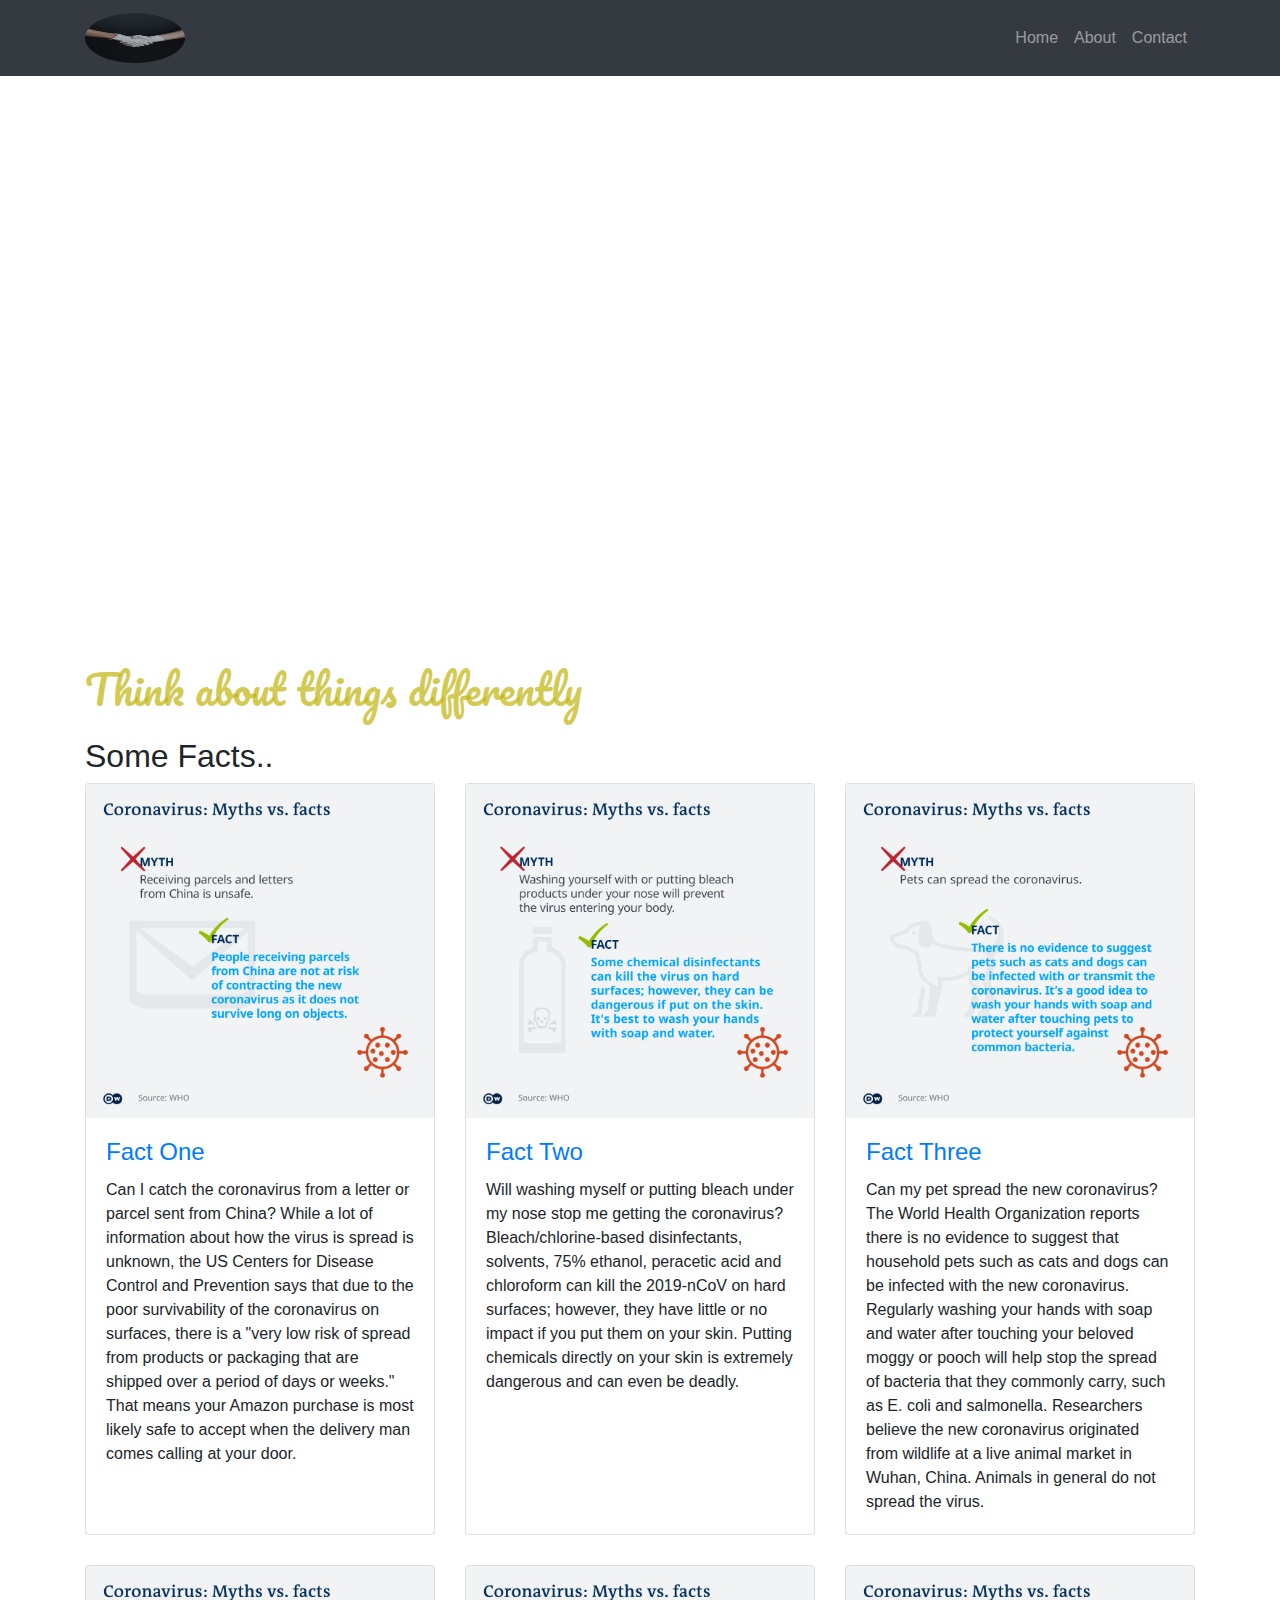
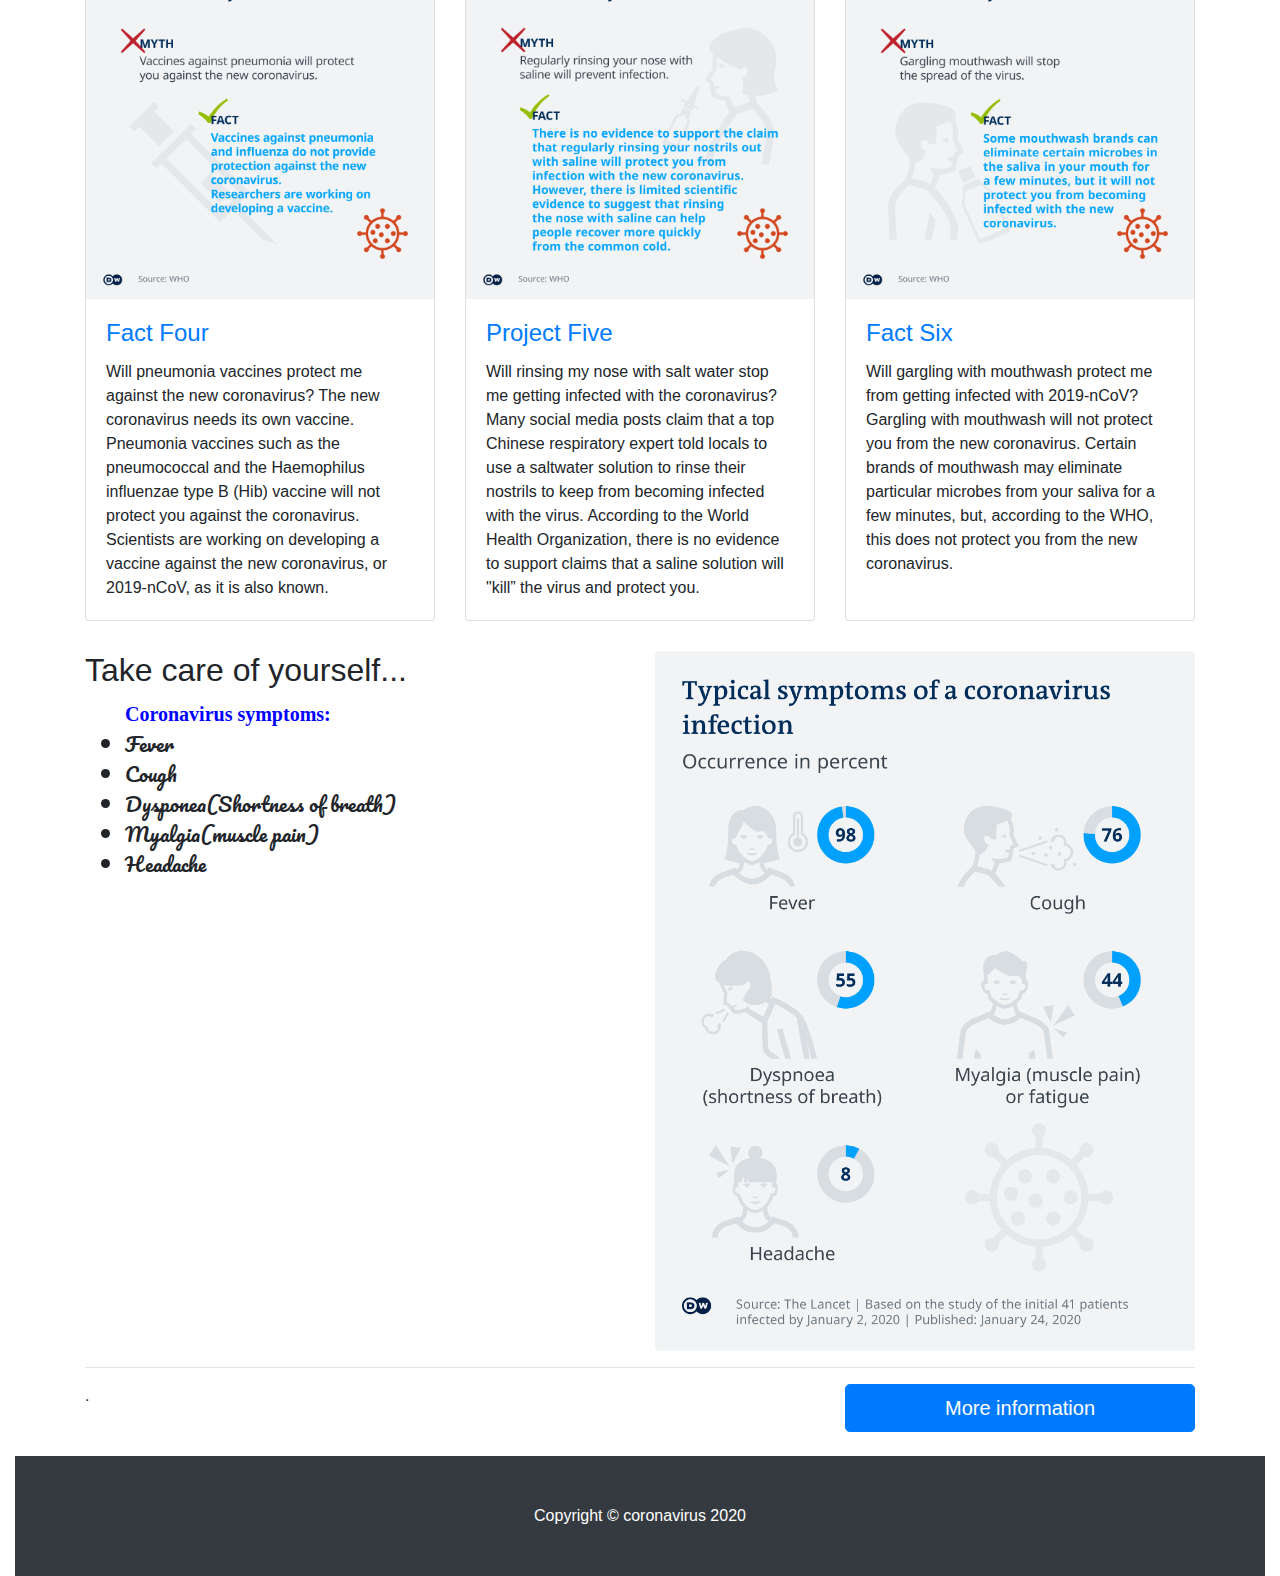
==== index.html @ 4cb21ace "first commit" ====
<!DOCTYPE html>
<html lang="en">

<head>

  <meta charset="utf-8">
  <meta name="viewport" content="width=device-width, initial-scale=1, shrink-to-fit=no">
  <meta name="description" content="">
  <meta name="author" content="">
  <link href="https://fonts.googleapis.com/css2?family=Pacifico&display=swap" rel="stylesheet">
  <title>My Site about Corona virus</title>
  <link rel="stylesheet" href="index.css">
  <link rel="stylesheet" href="https://stackpath.bootstrapcdn.com/bootstrap/4.4.1/css/bootstrap.min.css"
    integrity="sha384-Vkoo8x4CGsO3+Hhxv8T/Q5PaXtkKtu6ug5TOeNV6gBiFeWPGFN9MuhOf23Q9Ifjh" crossorigin="anonymous">

  <!-- Bootstrap core CSS -->
  <link href="vendor/bootstrap/css/bootstrap.min.css" rel="stylesheet">

  <!-- Custom styles for this template -->
  <link href="css/modern-business.css" rel="stylesheet">
  <link rel="stylesheet" href="index.css">
</head>

<body>
  <div class="container-fluid">

    <!-- Navigation -->
    <nav class="navbar fixed-top navbar-expand-lg navbar-dark bg-dark fixed-top">
      <div class="container">
        <a class="navbar-brand" href="index.html"> <img src="picture/photo1 (8).jpg" class="img-responsive"
            alt="covid-19" style="border-radius: 60%;width:100px;height: 50px;"></a>
        <button class="navbar-toggler navbar-toggler-right" type="button" data-toggle="collapse"
          data-target="#navbarResponsive" aria-controls="navbarResponsive" aria-expanded="false"
          aria-label="Toggle navigation">
          <span class="navbar-toggler-icon"></span>
        </button>
        <div class="collapse navbar-collapse" id="navbarResponsive">
          <ul class="navbar-nav ml-auto">
            <li class="nav-item">
              <a class="nav-link" href="index1.html">Home</a>
            </li>
            <li class="nav-item">
              <a class="nav-link" href="index.html">About</a>
            </li>
            <li class="nav-item">
              <a class="nav-link" href="contact.html">Contact</a>
            </li>

          </ul>
        </div>
      </div>
    </nav>
     
    <header class="container-fluid">
      <div id="carouselExampleIndicators" class="carousel slide" data-ride="carousel">
        <ol class="carousel-indicators">
          <li data-target="#carouselExampleIndicators" data-slide-to="0" class="active"></li>
          <li data-target="#carouselExampleIndicators" data-slide-to="1"></li>
          <li data-target="#carouselExampleIndicators" data-slide-to="2"></li>
        </ol>
        <div class="carousel-inner" role="listbox">
          <!-- Slide One - Set the background image for this slide in the line below -->
          <div class="carousel-item img-responsive img-fluid active" style="background-image: url('picture/photo1 (10).jpg')">
            <div class="carousel-caption d-none d-md-block">
              <h3>First Slide</h3>

            </div>
          </div>
          <!-- Slide Two - Set the background image for this slide in the line below -->
          <div class="carousel-item img-responsive img-fluid" style="background-image: url('picture/photo1 (6).jpg')">
            <div class="carousel-caption d-none d-md-block">
              <h3>Second Slide</h3>

            </div>
          </div>
          <!-- Slide Three - Set the background image for this slide in the line below -->
          <div class="carousel-item img-responsive img-fluid" style="background-image: url('picture/photo1 (1).jpg')">
            <div class="carousel-caption d-none d-md-block">
              <h3>Third Slide</h3>

            </div>
          </div>
        </div>
        <a class="carousel-control-prev" href="#carouselExampleIndicators" role="button" data-slide="prev">
          <span class="carousel-control-prev-icon" aria-hidden="true"></span>
          <span class="sr-only">Previous</span>
        </a>
        <a class="carousel-control-next" href="#carouselExampleIndicators" role="button" data-slide="next">
          <span class="carousel-control-next-icon" aria-hidden="true"></span>
          <span class="sr-only">Next</span>
        </a>
      </div>
    </header>

    <!-- Page Content -->
    <div class="container">

      <h1 class="my-4 move">Think about things differently</h1>



      <!-- Portfolio Section -->
      <h2>Some Facts..</h2>

      <div class="row">
        <div class="col-lg-4 col-sm-6 portfolio-item">
          <div class="card h-100">
            <a href="#"><img class="card-img-top" src="picture/dw1.png"  alt="photo" class="img-responsive"></a>
            <div class="card-body">
              <h4 class="card-title">
                <a href="#">Fact One</a>
              </h4>
              <p class="card-text"> Can I catch the coronavirus from a letter or parcel sent from China?

                While a lot of information about how the virus is spread is unknown, the US Centers for Disease Control
                and Prevention says that due to the poor survivability of the coronavirus on surfaces, there is a "very
                low risk of spread from products or packaging that are shipped over a period of days or weeks." That
                means your Amazon purchase is most likely safe to accept when the delivery man comes calling at your
                door.</p>
            </div>
          </div>
        </div>
        <div class="col-lg-4 col-sm-6 portfolio-item">
          <div class="card h-100">
            <a href="#"><img class="card-img-top" src="picture/dw2.png"  alt="photo" class="img-responsive"></a>
            <div class="card-body">
              <h4 class="card-title">
                <a href="#">Fact Two</a>
              </h4>
              <p class="card-text">Will washing myself or putting bleach under my nose stop me getting the coronavirus?

                Bleach/chlorine-based disinfectants, solvents, 75% ethanol, peracetic acid and chloroform can kill the
                2019-nCoV on hard surfaces; however, they have little or no impact if you put them on your skin. Putting
                chemicals directly on your skin is extremely dangerous and can even be deadly.</p>
            </div>
          </div>
        </div>
        <div class="col-lg-4 col-sm-6 portfolio-item">
          <div class="card h-100">
            <a href="#"><img class="card-img-top" src="picture/dw3.png"  alt="photo" class="img-responsive"></a>
            <div class="card-body">
              <h4 class="card-title">
                <a href="#">Fact Three</a>
              </h4>
              <p class="card-text">Can my pet spread the new coronavirus?

                The World Health Organization reports there is no evidence to suggest that household pets such as cats
                and dogs can be infected with the new coronavirus. Regularly washing your hands with soap and water
                after touching your beloved moggy or pooch will help stop the spread of bacteria that they commonly
                carry, such as E. coli and salmonella.

                Researchers believe the new coronavirus originated from wildlife at a live animal market in Wuhan,
                China. Animals in general do not spread the virus.</p>
            </div>
          </div>
        </div>
        <div class="col-lg-4 col-sm-6 portfolio-item">
          <div class="card h-100">
            <a href="#"><img class="card-img-top" src="picture/dw4.png"   alt="photo" class="img-responsive"></a>
            <div class="card-body">
              <h4 class="card-title">
                <a href="#">Fact Four</a>
              </h4>
              <p class="card-text">Will pneumonia vaccines protect me against the new coronavirus?

                The new coronavirus needs its own vaccine. Pneumonia vaccines such as the pneumococcal and the
                Haemophilus influenzae type B (Hib) vaccine will not protect you against the coronavirus. Scientists are
                working on developing a vaccine against the new coronavirus, or 2019-nCoV, as it is also known.

              </p>
            </div>
          </div>
        </div>
        <div class="col-lg-4 col-sm-6 portfolio-item">
          <div class="card h-100">
            <a href="#"><img class="card-img-top" src="picture/dw5.png"  alt="photo" class="img-responsive"></a>
            <div class="card-body">
              <h4 class="card-title">
                <a href="#">Project Five</a>
              </h4>
              <p class="card-text">Will rinsing my nose with salt water stop me getting infected with the coronavirus?

                Many social media posts claim that a top Chinese respiratory expert told locals to use a saltwater
                solution to rinse their nostrils to keep from becoming infected with the virus. According to the World
                Health Organization, there is no evidence to support claims that a saline solution will "kill” the virus
                and protect you.</p>
            </div>
          </div>
        </div>
        <div class="col-lg-4 col-sm-6 portfolio-item">
          <div class="card h-100">
            <a href="#"><img class="card-img-top" src="picture/dw6.png"  alt="photo" class="img-responsive"></a>
            <div class="card-body">
              <h4 class="card-title">
                <a href="#">Fact Six</a>
              </h4>
              <p class="card-text">Will gargling with mouthwash protect me from getting infected with 2019-nCoV?

                Gargling with mouthwash will not protect you from the new coronavirus. Certain brands of mouthwash may
                eliminate particular microbes from your saliva for a few minutes, but, according to the WHO, this does
                not protect you from the new coronavirus.</p>
            </div>
          </div>
        </div>
      </div>
      <!-- /.row -->

      <!-- Features Section -->
      <div class="row">
        <div class="col-lg-6">
          <h2>Take care of yourself...</h2>
          <ul style="font-family: 'Pacifico', cursive; font-size: 15pt;">
            <strong style="color:blue;font-family: Georgia, 'Times New Roman', Times, serif;">Coronavirus
              symptoms:</strong>
            <li>Fever</li>
            <li>Cough</li>
            <li>Dysponea(Shortness of breath)</li>
            <li>Myalgia(muscle pain)</li>
            <li>Headache</li>
          </ul>
          <p></p>
        </div>
        <div class="col-lg-6">
          <img class="img-fluid rounded img-responsive" src="images/symptome.png"  alt="photo">
        </div>
      </div>
      <!-- /.row -->

      <hr>

      <!-- Call to Action Section -->
      <div class="row mb-4">
        <div class="col-md-8">
          <p>.</p>
        </div>
        <div class="col-md-4">
          <a class="btn btn-lg btn-primary btn-block "
            href="https://www.who.int/health-topics/coronavirus#tab=tab_1">More information</a>
        </div>
      </div>

    </div>
    <!-- /.container -->

    <!-- Footer -->
    <footer class="py-5 bg-dark">
      <div class="container">
        <p class="m-0 text-center text-white">Copyright &copy; coronavirus 2020</p>
      </div>
      <!-- /.container -->
    </footer>
  </div>
  <!-- Bootstrap core JavaScript -->
  <script src="vendor/jquery/jquery.min.js"></script>
  <script src="vendor/bootstrap/js/bootstrap.bundle.min.js"></script>
  <script src="https://code.jquery.com/jquery-3.4.1.slim.min.js"
    integrity="sha384-J6qa4849blE2+poT4WnyKhv5vZF5SrPo0iEjwBvKU7imGFAV0wwj1yYfoRSJoZ+n"
    crossorigin="anonymous"></script>
  <script src="https://cdn.jsdelivr.net/npm/popper.js@1.16.0/dist/umd/popper.min.js"
    integrity="sha384-Q6E9RHvbIyZFJoft+2mJbHaEWldlvI9IOYy5n3zV9zzTtmI3UksdQRVvoxMfooAo"
    crossorigin="anonymous"></script>
  <script src="https://stackpath.bootstrapcdn.com/bootstrap/4.4.1/js/bootstrap.min.js"
    integrity="sha384-wfSDF2E50Y2D1uUdj0O3uMBJnjuUD4Ih7YwaYd1iqfktj0Uod8GCExl3Og8ifwB6"
    crossorigin="anonymous"></script>

</body>

</html>
---- index.css ----
body {
    padding-top: 56px;
  }
  
  .carousel-item {
    height: 65vh;
    min-height: 300px;
    background: no-repeat center center scroll;
    -webkit-background-size: cover;
    -moz-background-size: cover;
    -o-background-size: cover;
    background-size: cover;
  }
  
   .move{
    color: rgba(194, 182, 18, 0.733);
    animation: move 5s ease-in-out 1s infinite reverse backwards;
    font-family: 'Pacifico', cursive;
  }
  @keyframes move{
     0%{ transform: translateX(-200px);color:blue; font-size: smaller;}
     25%{ transform: translate(-200px);color:rgb(179, 168, 27);}
     75%{ transform: translate(800px);color:rgb(58, 199, 164); font-size: smaller;}
     100%{ transform: translateX(300px);color:gold; }
     
  }
  .para::first-letter{
    color: red;
  }
  @media only screen and (max-width: 768px) {
    /* For mobile phones: */
    [class*="col-"] {
      width: 100%;
    }
    div .container-fluid{
      display:grid;
      grid-template-columns: auto;
    }
    .container,header{
      width:100%;
    }
    div .carousel-inner {
      display: grid;
      grid-template-columns: auto;
      margin-top: 50px;
      height: 60vh;  
      max-height: 300px;
      background: no-repeat center center scroll;
      -webkit-background-size: cover;
      background-size: cover;
      -o-background-size: cover;
      background-size: cover;
    }
  
   .move{
     font-size: smaller;

   }
   @keyframes move{
    0%{ transform: translateX(-10px);color:blue;font-size: smaller; }
    25%{ transform: translate(-10px);color:rgb(179, 168, 27);}
    75%{ transform: translate(200px);color:rgb(58, 199, 164);font-size: smaller;}
    100%{ transform: translateX(50px);color:gold; }
    
 }
 
  .text1{
    font-size: smaller;
    }
  }
  .text2{
    color:black;
    text-shadow: 3px 3px 2px gold;  
  }
  .word1{
    animation:word1 4s ease 2s infinite normal;
  }
  .word2{
    animation:word2 4s ease 2s infinite normal;
  }
  @keyframes word1{
    0%{transfom:rotate(180deg);color:lightblue;font-size:larger;}
    100%{transfom:rotate(180deg);color:rgb(177, 221, 18);}
    
  }
  @keyframes word2{
    0%{transfom:rotate(90deg);color:lightblue;font-size:larger;}
    100%{transfom:rotate(180deg);color:rgb(177, 221, 18);}
    
  }
  .jumbotron{
    background-image: url('picture/photo1\ \(10\).jpg');
    background-attachment: fixed;
    background-size: cover;
    background-position: center;
    background-repeat: no-repeat;
    z-index:-1;
    height: 700px;
    width: 100%;
  }
.covid-19{
  width:100px;
  height:100px;
}
---- css/modern-business.css ----
/*!
 * Start Bootstrap - Modern Business (https://startbootstrap.com/template-overviews/modern-business)
 * Copyright 2013-2019 Start Bootstrap
 * Licensed under MIT (https://github.com/BlackrockDigital/startbootstrap-logomodern-business-nav/blob/master/LICENSE)
 */
body {
  padding-top: 56px;
}

.carousel-item {
  height: 65vh;
  min-height: 300px;
  background: no-repeat center center scroll;
  -webkit-background-size: cover;
  -moz-background-size: cover;
  -o-background-size: cover;
  background-size: cover;
}

.portfolio-item {
  margin-bottom: 30px;
}
---- index.css ----
body {
    padding-top: 56px;
  }
  
  .carousel-item {
    height: 65vh;
    min-height: 300px;
    background: no-repeat center center scroll;
    -webkit-background-size: cover;
    -moz-background-size: cover;
    -o-background-size: cover;
    background-size: cover;
  }
  
   .move{
    color: rgba(194, 182, 18, 0.733);
    animation: move 5s ease-in-out 1s infinite reverse backwards;
    font-family: 'Pacifico', cursive;
  }
  @keyframes move{
     0%{ transform: translateX(-200px);color:blue; font-size: smaller;}
     25%{ transform: translate(-200px);color:rgb(179, 168, 27);}
     75%{ transform: translate(800px);color:rgb(58, 199, 164); font-size: smaller;}
     100%{ transform: translateX(300px);color:gold; }
     
  }
  .para::first-letter{
    color: red;
  }
  @media only screen and (max-width: 768px) {
    /* For mobile phones: */
    [class*="col-"] {
      width: 100%;
    }
    div .container-fluid{
      display:grid;
      grid-template-columns: auto;
    }
    .container,header{
      width:100%;
    }
    div .carousel-inner {
      display: grid;
      grid-template-columns: auto;
      margin-top: 50px;
      height: 60vh;  
      max-height: 300px;
      background: no-repeat center center scroll;
      -webkit-background-size: cover;
      background-size: cover;
      -o-background-size: cover;
      background-size: cover;
    }
  
   .move{
     font-size: smaller;

   }
   @keyframes move{
    0%{ transform: translateX(-10px);color:blue;font-size: smaller; }
    25%{ transform: translate(-10px);color:rgb(179, 168, 27);}
    75%{ transform: translate(200px);color:rgb(58, 199, 164);font-size: smaller;}
    100%{ transform: translateX(50px);color:gold; }
    
 }
 
  .text1{
    font-size: smaller;
    }
  }
  .text2{
    color:black;
    text-shadow: 3px 3px 2px gold;  
  }
  .word1{
    animation:word1 4s ease 2s infinite normal;
  }
  .word2{
    animation:word2 4s ease 2s infinite normal;
  }
  @keyframes word1{
    0%{transfom:rotate(180deg);color:lightblue;font-size:larger;}
    100%{transfom:rotate(180deg);color:rgb(177, 221, 18);}
    
  }
  @keyframes word2{
    0%{transfom:rotate(90deg);color:lightblue;font-size:larger;}
    100%{transfom:rotate(180deg);color:rgb(177, 221, 18);}
    
  }
  .jumbotron{
    background-image: url('picture/photo1\ \(10\).jpg');
    background-attachment: fixed;
    background-size: cover;
    background-position: center;
    background-repeat: no-repeat;
    z-index:-1;
    height: 700px;
    width: 100%;
  }
.covid-19{
  width:100px;
  height:100px;
}
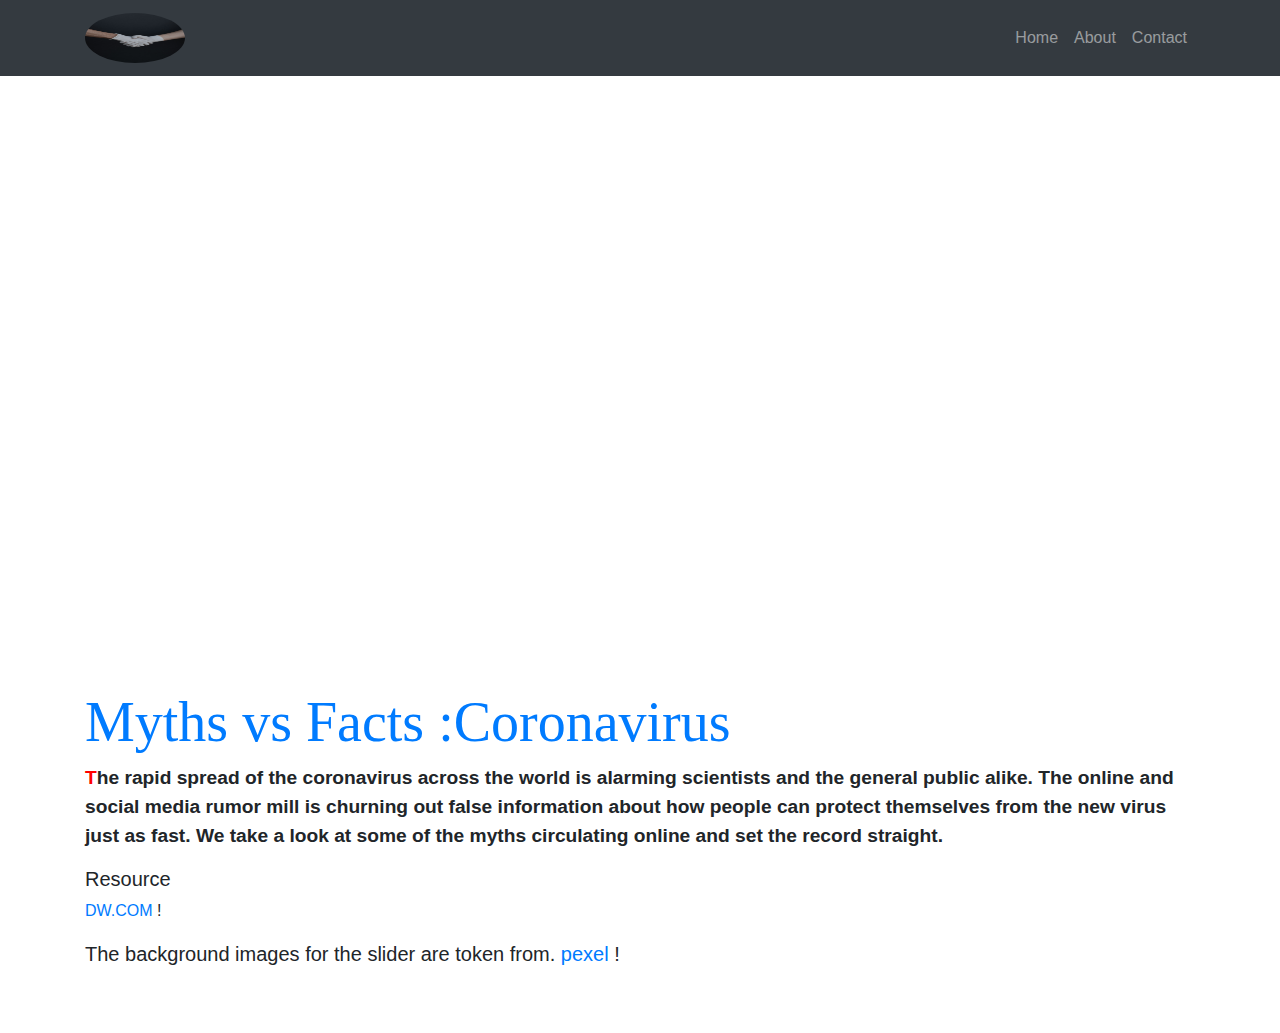
==== commit 289f3dc8: "update" ====
--- a/index.html
+++ b/index.html
@@ -2,267 +2,119 @@
 <html lang="en">
 
 <head>
+    <meta charset="UTF-8">
+    <meta name="viewport" content="width=device-width, initial-scale=1.0">
+    <link rel="stylesheet" href="index.css">
+    <title>Corona</title>
+    <link rel="stylesheet" href="https://stackpath.bootstrapcdn.com/bootstrap/4.4.1/css/bootstrap.min.css"
+        integrity="sha384-Vkoo8x4CGsO3+Hhxv8T/Q5PaXtkKtu6ug5TOeNV6gBiFeWPGFN9MuhOf23Q9Ifjh" crossorigin="anonymous">
+     <link href="vendor/bootstrap/css/bootstrap.min.css" rel="stylesheet">
 
-  <meta charset="utf-8">
-  <meta name="viewport" content="width=device-width, initial-scale=1, shrink-to-fit=no">
-  <meta name="description" content="">
-  <meta name="author" content="">
-  <link href="https://fonts.googleapis.com/css2?family=Pacifico&display=swap" rel="stylesheet">
-  <title>My Site about Corona virus</title>
-  <link rel="stylesheet" href="index.css">
-  <link rel="stylesheet" href="https://stackpath.bootstrapcdn.com/bootstrap/4.4.1/css/bootstrap.min.css"
-    integrity="sha384-Vkoo8x4CGsO3+Hhxv8T/Q5PaXtkKtu6ug5TOeNV6gBiFeWPGFN9MuhOf23Q9Ifjh" crossorigin="anonymous">
-
-  <!-- Bootstrap core CSS -->
-  <link href="vendor/bootstrap/css/bootstrap.min.css" rel="stylesheet">
-
-  <!-- Custom styles for this template -->
-  <link href="css/modern-business.css" rel="stylesheet">
-  <link rel="stylesheet" href="index.css">
-</head>
+        <!-- Custom styles for this template -->
+     <link href="css/modern-business.css" rel="stylesheet">
+    
+   </head>
 
 <body>
-  <div class="container-fluid">
-
-    <!-- Navigation -->
-    <nav class="navbar fixed-top navbar-expand-lg navbar-dark bg-dark fixed-top">
-      <div class="container">
-        <a class="navbar-brand" href="index.html"> <img src="picture/photo1 (8).jpg" class="img-responsive"
-            alt="covid-19" style="border-radius: 60%;width:100px;height: 50px;"></a>
-        <button class="navbar-toggler navbar-toggler-right" type="button" data-toggle="collapse"
-          data-target="#navbarResponsive" aria-controls="navbarResponsive" aria-expanded="false"
-          aria-label="Toggle navigation">
-          <span class="navbar-toggler-icon"></span>
-        </button>
-        <div class="collapse navbar-collapse" id="navbarResponsive">
-          <ul class="navbar-nav ml-auto">
-            <li class="nav-item">
-              <a class="nav-link" href="index1.html">Home</a>
-            </li>
-            <li class="nav-item">
-              <a class="nav-link" href="index.html">About</a>
-            </li>
-            <li class="nav-item">
-              <a class="nav-link" href="contact.html">Contact</a>
-            </li>
-
-          </ul>
-        </div>
+  <!-- Navigation -->
+  <nav class="navbar fixed-top navbar-expand-lg navbar-dark bg-dark fixed-top">
+    <div class="container">
+      <a class="navbar-brand" href="index.html">
+        <img src="picture/photo1 (8).jpg" alt="covid-19" style="border-radius: 60%;width:100px;height: 50px;">
+     </a>
+      <button class="navbar-toggler navbar-toggler-right" type="button" data-toggle="collapse" data-target="#navbarResponsive" aria-controls="navbarResponsive" aria-expanded="false" aria-label="Toggle navigation">
+        <span class="navbar-toggler-icon"></span>
+      </button>
+      
+      <div class="collapse navbar-collapse" id="navbarResponsive">
+        <ul class="navbar-nav ml-auto">
+          <li class="nav-item">
+            <a class="nav-link" href="index.html">Home
+                <span class="sr-only">(current)</span>
+            </a>
+          
+          </li>
+          <li class="nav-item">
+            <a class="nav-link" href="facts.html">About</a>
+          </li>
+          <li class="nav-item">
+            <a class="nav-link" href="contact.html">Contact</a>
+          </li>
+         
+         
+         
+        </ul>
       </div>
-    </nav>
-     
-    <header class="container-fluid">
-      <div id="carouselExampleIndicators" class="carousel slide" data-ride="carousel">
-        <ol class="carousel-indicators">
-          <li data-target="#carouselExampleIndicators" data-slide-to="0" class="active"></li>
-          <li data-target="#carouselExampleIndicators" data-slide-to="1"></li>
-          <li data-target="#carouselExampleIndicators" data-slide-to="2"></li>
-        </ol>
-        <div class="carousel-inner" role="listbox">
-          <!-- Slide One - Set the background image for this slide in the line below -->
-          <div class="carousel-item img-responsive img-fluid active" style="background-image: url('picture/photo1 (10).jpg')">
-            <div class="carousel-caption d-none d-md-block">
-              <h3>First Slide</h3>
-
-            </div>
-          </div>
-          <!-- Slide Two - Set the background image for this slide in the line below -->
-          <div class="carousel-item img-responsive img-fluid" style="background-image: url('picture/photo1 (6).jpg')">
-            <div class="carousel-caption d-none d-md-block">
-              <h3>Second Slide</h3>
-
-            </div>
-          </div>
-          <!-- Slide Three - Set the background image for this slide in the line below -->
-          <div class="carousel-item img-responsive img-fluid" style="background-image: url('picture/photo1 (1).jpg')">
-            <div class="carousel-caption d-none d-md-block">
-              <h3>Third Slide</h3>
-
-            </div>
-          </div>
-        </div>
-        <a class="carousel-control-prev" href="#carouselExampleIndicators" role="button" data-slide="prev">
-          <span class="carousel-control-prev-icon" aria-hidden="true"></span>
-          <span class="sr-only">Previous</span>
-        </a>
-        <a class="carousel-control-next" href="#carouselExampleIndicators" role="button" data-slide="next">
-          <span class="carousel-control-next-icon" aria-hidden="true"></span>
-          <span class="sr-only">Next</span>
-        </a>
-      </div>
-    </header>
-
-    <!-- Page Content -->
-    <div class="container">
-
-      <h1 class="my-4 move">Think about things differently</h1>
+    </div>
+  </nav>  
 
 
 
-      <!-- Portfolio Section -->
-      <h2>Some Facts..</h2>
 
-      <div class="row">
-        <div class="col-lg-4 col-sm-6 portfolio-item">
-          <div class="card h-100">
-            <a href="#"><img class="card-img-top" src="picture/dw1.png"  alt="photo" class="img-responsive"></a>
-            <div class="card-body">
-              <h4 class="card-title">
-                <a href="#">Fact One</a>
-              </h4>
-              <p class="card-text"> Can I catch the coronavirus from a letter or parcel sent from China?
-
-                While a lot of information about how the virus is spread is unknown, the US Centers for Disease Control
-                and Prevention says that due to the poor survivability of the coronavirus on surfaces, there is a "very
-                low risk of spread from products or packaging that are shipped over a period of days or weeks." That
-                means your Amazon purchase is most likely safe to accept when the delivery man comes calling at your
-                door.</p>
-            </div>
+  <!-- template header-->
+  <header>
+    <div id="carouselExampleIndicators" class="carousel slide" data-ride="carousel">
+      <ol class="carousel-indicators">
+        <li data-target="#carouselExampleIndicators" data-slide-to="0" class="active"></li>
+        <li data-target="#carouselExampleIndicators" data-slide-to="1"></li>
+        <li data-target="#carouselExampleIndicators" data-slide-to="2"></li>
+      </ol>
+      <div class="carousel-inner" role="listbox">
+        <!-- Slide One - Set the background image for this slide in the line below -->
+        <div class="carousel-item active" style="background-image: url('picture/photo1 (10).jpg')">
+          <div class="carousel-caption d-none d-md-block">
+            <h3>First Slide</h3>
+            <p>Myths vs Facts :Coronavirus</p>
           </div>
         </div>
-        <div class="col-lg-4 col-sm-6 portfolio-item">
-          <div class="card h-100">
-            <a href="#"><img class="card-img-top" src="picture/dw2.png"  alt="photo" class="img-responsive"></a>
-            <div class="card-body">
-              <h4 class="card-title">
-                <a href="#">Fact Two</a>
-              </h4>
-              <p class="card-text">Will washing myself or putting bleach under my nose stop me getting the coronavirus?
-
-                Bleach/chlorine-based disinfectants, solvents, 75% ethanol, peracetic acid and chloroform can kill the
-                2019-nCoV on hard surfaces; however, they have little or no impact if you put them on your skin. Putting
-                chemicals directly on your skin is extremely dangerous and can even be deadly.</p>
-            </div>
+        <!-- Slide Two - Set the background image for this slide in the line below -->
+        <div class="carousel-item" style="background-image: url('picture/photo1 (9).jpg')">
+          <div class="carousel-caption d-none d-md-block">
+            <h3>Second Slide</h3>
+            <p>Myths vs Facts :Coronavirus.</p>
           </div>
         </div>
-        <div class="col-lg-4 col-sm-6 portfolio-item">
-          <div class="card h-100">
-            <a href="#"><img class="card-img-top" src="picture/dw3.png"  alt="photo" class="img-responsive"></a>
-            <div class="card-body">
-              <h4 class="card-title">
-                <a href="#">Fact Three</a>
-              </h4>
-              <p class="card-text">Can my pet spread the new coronavirus?
-
-                The World Health Organization reports there is no evidence to suggest that household pets such as cats
-                and dogs can be infected with the new coronavirus. Regularly washing your hands with soap and water
-                after touching your beloved moggy or pooch will help stop the spread of bacteria that they commonly
-                carry, such as E. coli and salmonella.
-
-                Researchers believe the new coronavirus originated from wildlife at a live animal market in Wuhan,
-                China. Animals in general do not spread the virus.</p>
-            </div>
-          </div>
-        </div>
-        <div class="col-lg-4 col-sm-6 portfolio-item">
-          <div class="card h-100">
-            <a href="#"><img class="card-img-top" src="picture/dw4.png"   alt="photo" class="img-responsive"></a>
-            <div class="card-body">
-              <h4 class="card-title">
-                <a href="#">Fact Four</a>
-              </h4>
-              <p class="card-text">Will pneumonia vaccines protect me against the new coronavirus?
-
-                The new coronavirus needs its own vaccine. Pneumonia vaccines such as the pneumococcal and the
-                Haemophilus influenzae type B (Hib) vaccine will not protect you against the coronavirus. Scientists are
-                working on developing a vaccine against the new coronavirus, or 2019-nCoV, as it is also known.
-
-              </p>
-            </div>
-          </div>
-        </div>
-        <div class="col-lg-4 col-sm-6 portfolio-item">
-          <div class="card h-100">
-            <a href="#"><img class="card-img-top" src="picture/dw5.png"  alt="photo" class="img-responsive"></a>
-            <div class="card-body">
-              <h4 class="card-title">
-                <a href="#">Project Five</a>
-              </h4>
-              <p class="card-text">Will rinsing my nose with salt water stop me getting infected with the coronavirus?
-
-                Many social media posts claim that a top Chinese respiratory expert told locals to use a saltwater
-                solution to rinse their nostrils to keep from becoming infected with the virus. According to the World
-                Health Organization, there is no evidence to support claims that a saline solution will "kill” the virus
-                and protect you.</p>
-            </div>
-          </div>
-        </div>
-        <div class="col-lg-4 col-sm-6 portfolio-item">
-          <div class="card h-100">
-            <a href="#"><img class="card-img-top" src="picture/dw6.png"  alt="photo" class="img-responsive"></a>
-            <div class="card-body">
-              <h4 class="card-title">
-                <a href="#">Fact Six</a>
-              </h4>
-              <p class="card-text">Will gargling with mouthwash protect me from getting infected with 2019-nCoV?
-
-                Gargling with mouthwash will not protect you from the new coronavirus. Certain brands of mouthwash may
-                eliminate particular microbes from your saliva for a few minutes, but, according to the WHO, this does
-                not protect you from the new coronavirus.</p>
-            </div>
+        <!-- Slide Three - Set the background image for this slide in the line below -->
+        <div class="carousel-item" style="background-image: url('picture/photo1 (3).jpg')">
+          <div class="carousel-caption d-none d-md-block">
+            <h3>Third Slide</h3>
+            <p>Myths vs Facts :Coronavirus.</p>
           </div>
         </div>
       </div>
-      <!-- /.row -->
+      <a class="carousel-control-prev" href="#carouselExampleIndicators" role="button" data-slide="prev">
+        <span class="carousel-control-prev-icon" aria-hidden="true"></span>
+        <span class="sr-only">Previous</span>
+      </a>
+      <a class="carousel-control-next" href="#carouselExampleIndicators" role="button" data-slide="next">
+        <span class="carousel-control-next-icon" aria-hidden="true"></span>
+        <span class="sr-only">Next</span>
+      </a>
+    </div>
+  </header>
+  <!-- end tamplate header-->
 
-      <!-- Features Section -->
-      <div class="row">
-        <div class="col-lg-6">
-          <h2>Take care of yourself...</h2>
-          <ul style="font-family: 'Pacifico', cursive; font-size: 15pt;">
-            <strong style="color:blue;font-family: Georgia, 'Times New Roman', Times, serif;">Coronavirus
-              symptoms:</strong>
-            <li>Fever</li>
-            <li>Cough</li>
-            <li>Dysponea(Shortness of breath)</li>
-            <li>Myalgia(muscle pain)</li>
-            <li>Headache</li>
-          </ul>
-          <p></p>
+    <!-- Page Content -->
+    <section class="py-5">
+        <div class="container">
+            <h4 class="display-4 text-primary move text1">  Myths vs Facts :Coronavirus</h4>
+ 
+            <p class="lead para" style="font-size: larger;font-weight: bolder;">The rapid spread of the coronavirus across the world is alarming scientists and the general public alike. The online and social media rumor mill is churning out false information about how people can protect themselves from the new virus just as fast. We take a look at some of the myths circulating online and set the record straight. 
+                <h5>Resource</h5>
+                <a href="https://www.dw.com/en/uv-light-and-disinfectant-how-not-to-protect-yourself-from-the-coronavirus/a-52292838">DW.COM </a>!</p>
+            <p class="lead">The background images for the slider are token from.
+                <a href="https://www.pexels.com/de-de/">pexel </a>!</p>
         </div>
-        <div class="col-lg-6">
-          <img class="img-fluid rounded img-responsive" src="images/symptome.png"  alt="photo">
-        </div>
-      </div>
-      <!-- /.row -->
-
-      <hr>
-
-      <!-- Call to Action Section -->
-      <div class="row mb-4">
-        <div class="col-md-8">
-          <p>.</p>
-        </div>
-        <div class="col-md-4">
-          <a class="btn btn-lg btn-primary btn-block "
-            href="https://www.who.int/health-topics/coronavirus#tab=tab_1">More information</a>
-        </div>
-      </div>
-
-    </div>
-    <!-- /.container -->
-
-    <!-- Footer -->
-    <footer class="py-5 bg-dark">
-      <div class="container">
-        <p class="m-0 text-center text-white">Copyright &copy; coronavirus 2020</p>
-      </div>
-      <!-- /.container -->
-    </footer>
-  </div>
-  <!-- Bootstrap core JavaScript -->
-  <script src="vendor/jquery/jquery.min.js"></script>
-  <script src="vendor/bootstrap/js/bootstrap.bundle.min.js"></script>
-  <script src="https://code.jquery.com/jquery-3.4.1.slim.min.js"
-    integrity="sha384-J6qa4849blE2+poT4WnyKhv5vZF5SrPo0iEjwBvKU7imGFAV0wwj1yYfoRSJoZ+n"
-    crossorigin="anonymous"></script>
-  <script src="https://cdn.jsdelivr.net/npm/popper.js@1.16.0/dist/umd/popper.min.js"
-    integrity="sha384-Q6E9RHvbIyZFJoft+2mJbHaEWldlvI9IOYy5n3zV9zzTtmI3UksdQRVvoxMfooAo"
-    crossorigin="anonymous"></script>
-  <script src="https://stackpath.bootstrapcdn.com/bootstrap/4.4.1/js/bootstrap.min.js"
-    integrity="sha384-wfSDF2E50Y2D1uUdj0O3uMBJnjuUD4Ih7YwaYd1iqfktj0Uod8GCExl3Og8ifwB6"
-    crossorigin="anonymous"></script>
-
+    </section>
+    <script src="https://code.jquery.com/jquery-3.4.1.slim.min.js"
+        integrity="sha384-J6qa4849blE2+poT4WnyKhv5vZF5SrPo0iEjwBvKU7imGFAV0wwj1yYfoRSJoZ+n"
+        crossorigin="anonymous"></script>
+    <script src="https://cdn.jsdelivr.net/npm/popper.js@1.16.0/dist/umd/popper.min.js"
+        integrity="sha384-Q6E9RHvbIyZFJoft+2mJbHaEWldlvI9IOYy5n3zV9zzTtmI3UksdQRVvoxMfooAo"
+        crossorigin="anonymous"></script>
+    <script src="https://stackpath.bootstrapcdn.com/bootstrap/4.4.1/js/bootstrap.min.js"
+        integrity="sha384-wfSDF2E50Y2D1uUdj0O3uMBJnjuUD4Ih7YwaYd1iqfktj0Uod8GCExl3Og8ifwB6"
+        crossorigin="anonymous"></script>
 </body>
 
 </html>